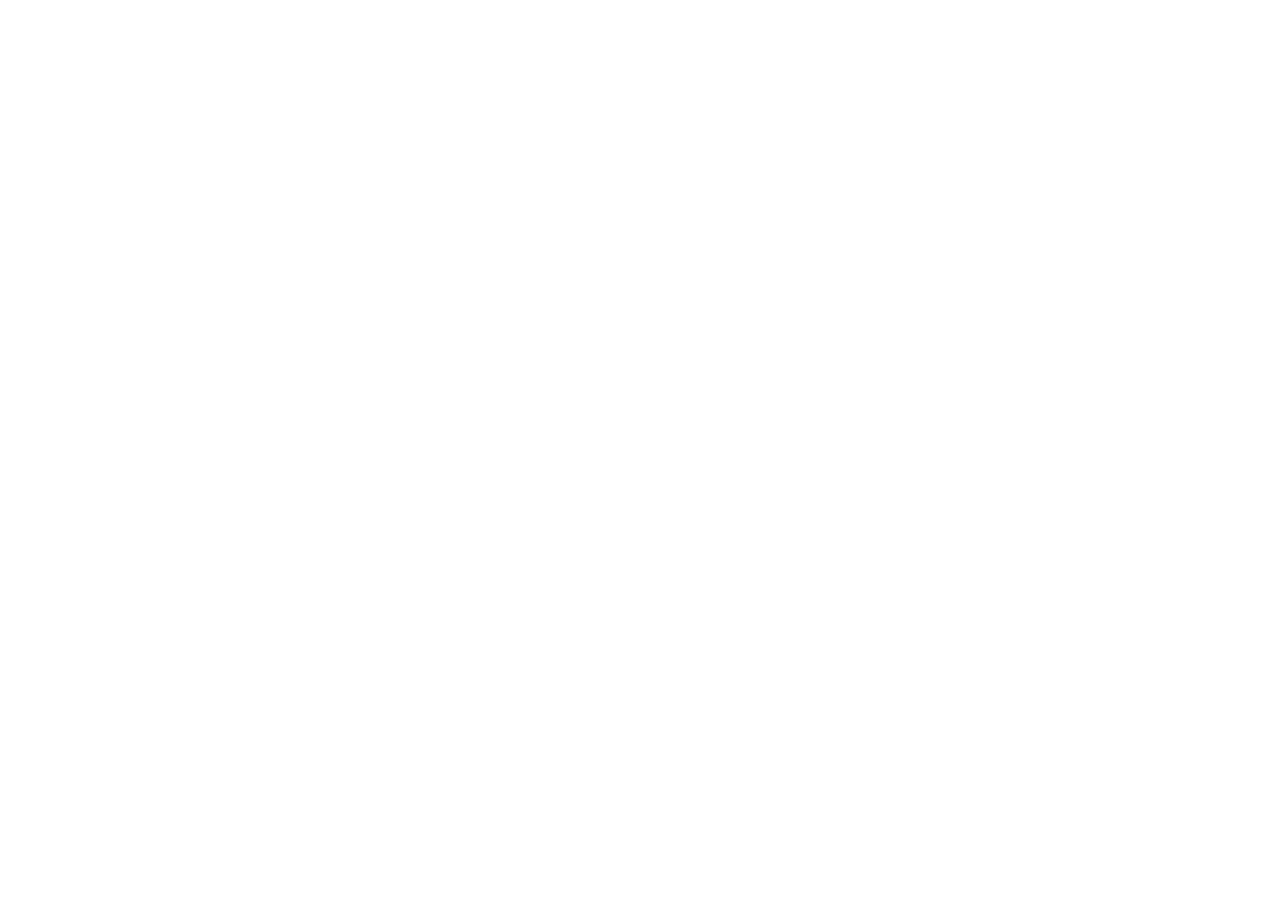
==== index.html @ 19d0822e "fasgasgahsfiw" ====
<!DOCTYPE html>
<html lang="en">
<head>
    <meta charset="UTF-8">
    <meta http-equiv="X-UA-Compatible" content="IE=edge">
    <meta name="viewport" content="width=device-width, initial-scale=1.0">
    <title>INDIIVIDUAL PROJECCT</title>
    <link rel="stylesheet" href="styles.css">
</head>
<body>
    <main>
        <!----------------------- Homepage ----------------------------->
        <header>
            <div class="header" id="home">
                <!-- <div class="header__image"><img src="For Individual Project\HomepageImage.jpg" alt="Computer Rig"></div> -->
            </div>
        </header>
        
    </main>
    
</body>
</html>
---- styles.css ----
*{
    margin: 0;
    padding: 0;
    box-sizing: border-box;
}

  


header__image{
    height: 100vh;
    background-image: (rgba(59, 59, 59, 0.397), rgba(0, 0, 0, 0.479)),url(For Individual Project/HomepageImage.jpg);
    background-size: cover;
    background-position: center;
    background-attachment: fixed;

    
}
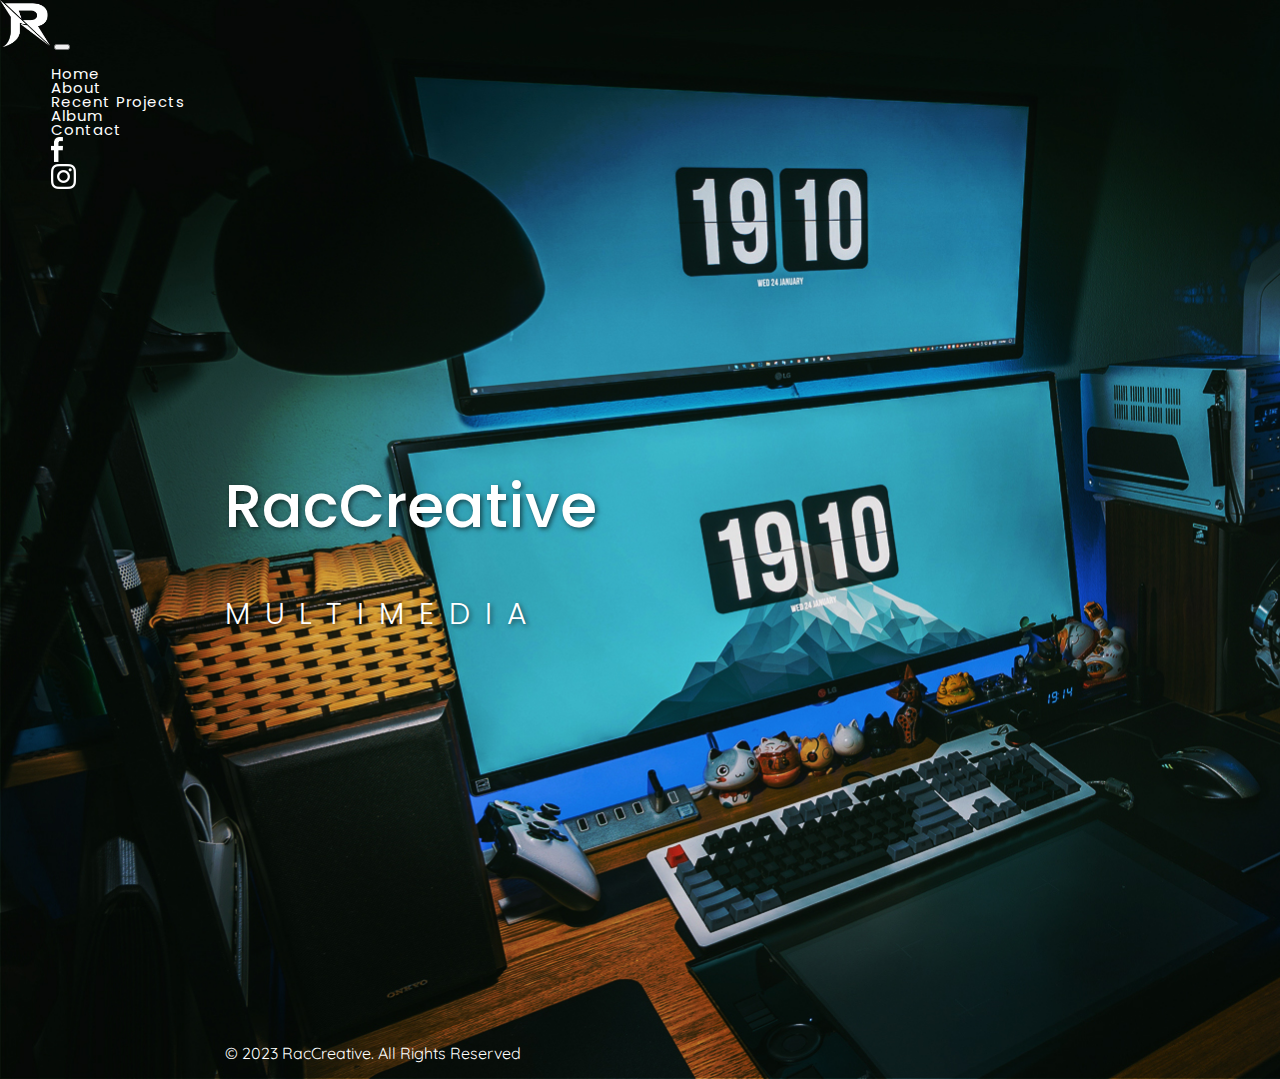
==== commit 09bbacf8: "added target='_blank'." ====
--- a/index.html
+++ b/index.html
@@ -1,22 +1,71 @@
 <!DOCTYPE html>
 <html lang="en">
-<head>
-    <meta charset="UTF-8">
-    <meta http-equiv="X-UA-Compatible" content="IE=edge">
-    <meta name="viewport" content="width=device-width, initial-scale=1.0">
-    <title>INDIIVIDUAL PROJECCT</title>
-    <link rel="stylesheet" href="styles.css">
-</head>
-<body>
-    <main>
-        <!----------------------- Homepage ----------------------------->
-        <header>
-            <div class="header" id="home">
-                <!-- <div class="header__image"><img src="For Individual Project\HomepageImage.jpg" alt="Computer Rig"></div> -->
-            </div>
-        </header>
-        
-    </main>
-    
-</body>
-</html>+  <head>
+    <meta charset="UTF-8" />
+    <meta http-equiv="X-UA-Compatible" content="IE=edge" />
+    <meta name="viewport" content="width=device-width, initial-scale=1.0" />
+    <title>Raccreative|IndividualProject</title>
+    <link href="https://fonts.googleapis.com/css2?family=Poppins:ital,wght@0,100;0,200;0,300;0,400;0,500;0,600;0,700;1,100;1,200;1,300;1,400;1,500;1,600;1,700&display=swap" rel="stylesheet">
+    <link href="https://fonts.googleapis.com/css2?family=Poppins:ital,wght@0,100;0,200;0,300;0,400;0,500;0,600;0,700;1,100;1,200;1,300;1,400;1,500;1,600;1,700&family=Quicksand:wght@300;400;500;600;700&display=swap" rel="stylesheet">
+    <link href="https://cdn.jsdelivr.net/npm/bootstrap@5.1.3/dist/css/bootstrap.min.css" rel="stylesheet" integrity="sha384-1BmE4kWBq78iYhFldvKuhfTAU6auU8tT94WrHftjDbrCEXSU1oBoqyl2QvZ6jIW3" crossorigin="anonymous">
+    <script src="https://cdn.jsdelivr.net/npm/bootstrap@5.1.3/dist/js/bootstrap.bundle.min.js" integrity="sha384-ka7Sk0Gln4gmtz2MlQnikT1wXgYsOg+OMhuP+IlRH9sENBO0LRn5q+8nbTov4+1p" crossorigin="anonymous"></script>
+    <link href='https://unpkg.com/boxicons@2.1.4/css/boxicons.min.css' rel='stylesheet'>
+    <link rel="stylesheet" href="css/styles.css">
+  </head>
+  <body background="img\hompagebg.jpg">
+    <!-- Homepage -->
+    <div class="homepage">
+        <!-- Header Start -->
+        <div class="header"> 
+            <nav class="navbar navbar-expand-lg navbar-light">
+                <div class="container-fluid">
+                  <a class="navbar-brand" href="index.html">
+                    <img src="img/RaccreativeLogo.png" width="50" alt="Raccreative Logo">
+                  </a>
+                  <button class="navbar-toggler" type="button" data-bs-toggle="collapse" data-bs-target="#navbarSupportedContent" aria-controls="navbarSupportedContent" aria-expanded="false" aria-label="Toggle navigation">
+                    <span class="navbar-toggler-icon"></span>
+                  </button>
+                  <div class="collapse navbar-collapse" id="navbarSupportedContent">
+                    <ul class="navbar-nav ms-auto mt-2 mt-lg-0">
+                      <li class="nav-item">
+                        <a style="color:white" class="nav-link" href="index.html">Home</a>
+                      </li>
+                      <li class="nav-item">
+                        <a style="color:white" class="nav-link" href="about.html">About</a>
+                      </li>
+                      <li class="nav-item">
+                        <a style="color:white" class="nav-link" href="project.html">Recent Projects</a>
+                      </li>
+                      <li class="nav-item">
+                        <a style="color:white" class="nav-link" href="album.html">Album</a>
+                      </li>
+                      <li class="nav-item">
+                        <a style="color:white" class="nav-link" href="contact.html">Contact</a>
+                      </li>
+                      <li class="nav-item">
+                        <a class="nav-link" href="https://www.facebook.com/Raccreativestudio" target="_blank"><img src="img\60fea6c83d624000048712b7.png" width="12" alt="facebook"></a>
+                      </li>
+                      <li class="nav-item">
+                        <a class="nav-link" href="https://www.instagram.com/" target="_blank"><img src="img\instagramicon.png" width="25" alt="facebook"></a>
+                      </li>
+                    </ul>
+                  </div>
+                </div>
+              </nav>
+        </div>
+        <!-- Header End -->
+        <!-- Company Name Start -->
+        <div class="company-name">
+            <h1>RacCreative</h1>
+            <h3>Multimedia</h3>
+        </div>
+        <!-- Company Name End -->
+        <!-- Footer Start -->
+        <footer>
+          <p>© 2023 RacCreative. All Rights Reserved</p>
+        </footer>
+        <!-- Footer End -->
+
+    </div>
+  </body>
+</html>
--- a/css/styles.css
+++ b/css/styles.css
@@ -0,0 +1,108 @@
+
+
+body{
+    margin: 0 auto;
+    padding: 0;
+    box-sizing: border-box;
+    font-family: 'Quicksand', sans-serif;  
+    overflow-x: hidden;
+    background-size: cover;
+    background-color: rgb(0, 0, 0);
+    color: rgb(255, 255, 255);
+    
+}
+
+ul{
+    list-style: none;
+}
+
+a{
+    text-decoration: none !important;
+    color: #ffffff;
+    transition: all 0.5s ease-in-out;
+}
+
+a:hover{
+    color: #0098d4 !important;
+}
+
+.navbar{
+    position: relative;
+}
+
+.navbar ul li{
+    position: relative;
+    margin-left: 0.7rem;
+    margin-right: 0.7rem;
+}
+
+.navbar ul li a{
+    position: relative;
+    display: block;
+    font-family: "poppins", sans-serif;
+    font-size: 15px;
+    font-weight: 400;
+    line-height: 14px;
+    letter-spacing: 1px;
+    color: white;
+
+}
+
+
+footer{
+    text-align: left;
+    padding-left: 25vh;
+    padding-top: 40vh;
+}
+
+.about-us-footer{
+    text-align: left;
+    padding-left: 25vh;
+    padding-top: 24.5vh;
+}
+
+.company-name{
+    text-align: left;
+    padding-left: 25vh;
+    margin-top: 30vh;
+    text-shadow: 2px 2px 5px rgba(0, 0, 0, 0.568);
+}
+
+h1{
+    font-family: 'Poppins', sans-serif;
+    font-size: 60px;
+    font-weight: 450;
+}
+
+h3{
+    font-family: 'Poppins', sans-serif;
+    font-size: 30px;
+    font-weight: 300;
+    text-transform: uppercase;
+    letter-spacing: 15px;
+    
+    
+}
+
+.about--us{
+    text-align: left;
+    padding-left: 15vh;
+    margin-top: 15vh;
+    
+}
+
+.about-us-h1{
+    font-family: 'Poppins', sans-serif;
+    font-size: 70px;
+    font-weight: 300;
+}
+
+.about-us-p{
+    margin-left: 10vh;
+    inline-size: 500px;
+    font-family: 'Poppins', sans-serif;
+    font-size: 20px;
+    font-weight: 300;
+
+
+}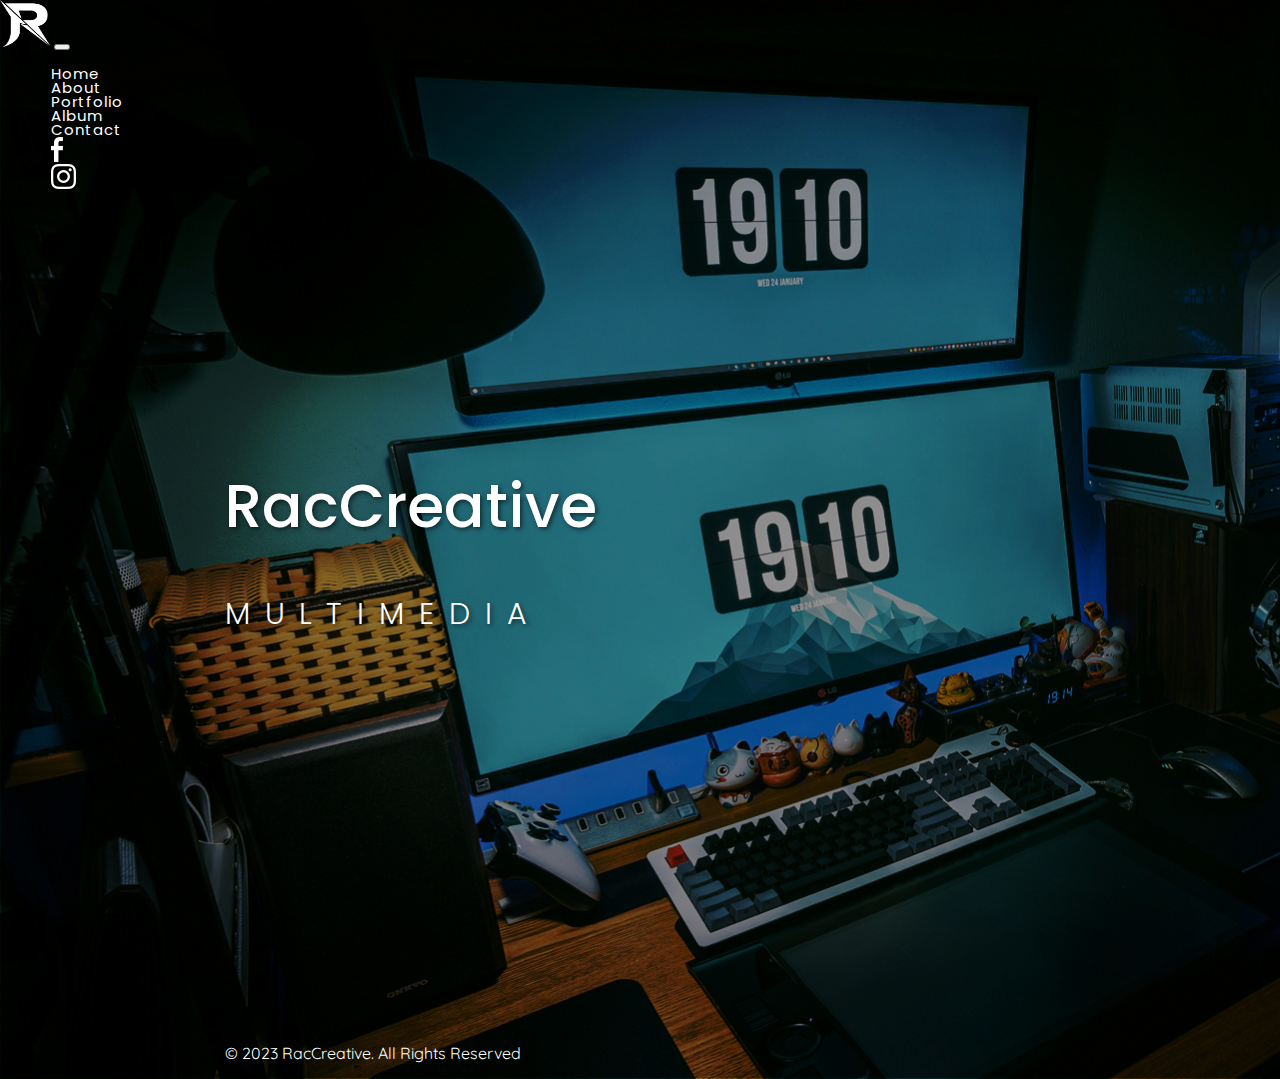
==== commit 9f7566a9: "Added portfolio page" ====
--- a/index.html
+++ b/index.html
@@ -34,7 +34,7 @@
                         <a style="color:white" class="nav-link" href="about.html">About</a>
                       </li>
                       <li class="nav-item">
-                        <a style="color:white" class="nav-link" href="project.html">Recent Projects</a>
+                        <a style="color:white" class="nav-link" href="project.html">Portfolio</a>
                       </li>
                       <li class="nav-item">
                         <a style="color:white" class="nav-link" href="album.html">Album</a>
--- a/css/styles.css
+++ b/css/styles.css
@@ -61,6 +61,7 @@
     padding-top: 24.5vh;
 }
 
+/* Homepage */
 .company-name{
     text-align: left;
     padding-left: 25vh;
@@ -83,21 +84,26 @@
     
     
 }
+/* End of Homepage */
 
+/* About Us */
 .about--us{
+    
     text-align: left;
-    padding-left: 15vh;
+    padding-left: 20vh;
     margin-top: 15vh;
     
 }
 
 .about-us-h1{
+    position: relative;
     font-family: 'Poppins', sans-serif;
     font-size: 70px;
     font-weight: 300;
 }
 
 .about-us-p{
+    position: relative;
     margin-left: 10vh;
     inline-size: 500px;
     font-family: 'Poppins', sans-serif;
@@ -105,4 +111,65 @@
     font-weight: 300;
 
 
+}
+
+.about-us-image{
+    position: absolute;
+    max-width: 70%;
+    max-height: 70%;
+    top: 17vh;
+    right: 25vh;
+    
+}
+/* about us */
+
+/* portfolio */
+
+.portfolio-images{
+    display: inline-block;
+    padding-top: 7vh;
+    margin-left: 35vh;
+    margin-right: auto;
+
+}
+
+.photography{
+    margin-left: 10vh;
+    width: 300px;
+    height: 500px;
+    object-fit: cover;
+}
+
+.marketing{
+    margin-left: 10vh;
+    width: 300px;
+    height: 500px;
+    object-fit: cover;
+    
+    
+}
+
+.logo{
+    margin-left: 10vh;
+    width: 300px;
+    height: 500px;
+    object-fit: cover;
+    
+
+}
+
+.project-footer{
+    text-align: left;
+    padding-left: 25vh;
+    padding-top: 13vh;
+}
+
+.recent-projects{
+    position: relative;
+    padding-top: 2vh;
+    margin-left: 10vh;
+    /* inline-size: 500px; */
+    font-family: 'Poppins', sans-serif;
+    font-size: 45px;
+    font-weight: 300;
 }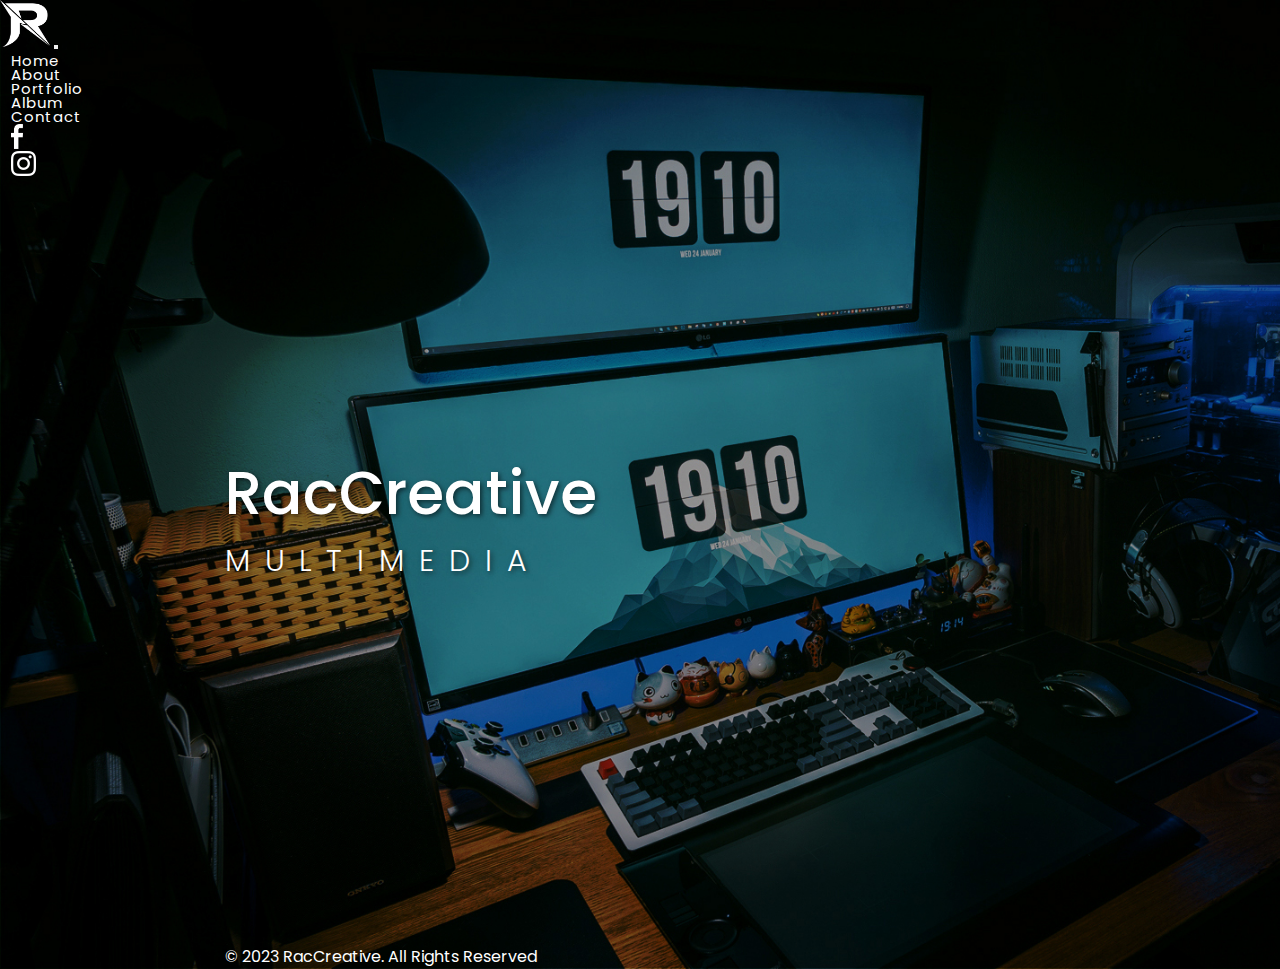
==== commit 3f086e26: "Upadted contact page" ====
--- a/index.html
+++ b/index.html
@@ -56,8 +56,8 @@
         <!-- Header End -->
         <!-- Company Name Start -->
         <div class="company-name">
-            <h1>RacCreative</h1>
-            <h3>Multimedia</h3>
+            <h1 class="hompage-title">RacCreative</h1>
+            <h3 class="homepage-subtitle">Multimedia</h3>
         </div>
         <!-- Company Name End -->
         <!-- Footer Start -->
--- a/css/styles.css
+++ b/css/styles.css
@@ -1,10 +1,12 @@
-
-
-body{
-    margin: 0 auto;
+*{
+    margin: 0;
     padding: 0;
     box-sizing: border-box;
-    font-family: 'Quicksand', sans-serif;  
+    font-family: 'poppins', sans-serif;
+}
+
+body{
+
     overflow-x: hidden;
     background-size: cover;
     background-color: rgb(0, 0, 0);
@@ -12,6 +14,7 @@
     
 }
 
+/* Header Start */
 ul{
     list-style: none;
 }
@@ -48,20 +51,18 @@
 
 }
 
-
+/* Header End */
+
+/* Homepage */
 footer{
     text-align: left;
     padding-left: 25vh;
     padding-top: 40vh;
 }
 
-.about-us-footer{
-    text-align: left;
-    padding-left: 25vh;
-    padding-top: 24.5vh;
-}
-
-/* Homepage */
+
+
+
 .company-name{
     text-align: left;
     padding-left: 25vh;
@@ -69,13 +70,13 @@
     text-shadow: 2px 2px 5px rgba(0, 0, 0, 0.568);
 }
 
-h1{
+.hompage-title{
     font-family: 'Poppins', sans-serif;
     font-size: 60px;
     font-weight: 450;
 }
 
-h3{
+.homepage-subtitle{
     font-family: 'Poppins', sans-serif;
     font-size: 30px;
     font-weight: 300;
@@ -86,7 +87,7 @@
 }
 /* End of Homepage */
 
-/* About Us */
+/* About Us page start*/
 .about--us{
     
     text-align: left;
@@ -121,13 +122,20 @@
     right: 25vh;
     
 }
-/* about us */
-
-/* portfolio */
+
+.about-us-footer{
+    text-align: left;
+    padding-left: 25vh;
+    padding-top: 24.5vh;
+}
+
+/* about us page end */
+
+/* portfolio page start */
 
 .portfolio-images{
     display: inline-block;
-    padding-top: 7vh;
+    
     margin-left: 35vh;
     margin-right: auto;
 
@@ -158,18 +166,93 @@
 
 }
 
+
+
+.recent-projects{
+    position: relative;
+    padding-top: 2vh;
+    margin-left: 10vh;
+    /* inline-size: 500px; */
+    font-family: 'Poppins', sans-serif;
+    font-size: 45px;
+    font-weight: 300;
+}
+
+.portfolio--photography{
+    display: inline-block;
+    font-family: 'Poppins', sans-serif;
+    padding-top: 2vh;
+    margin-left: 42vh;
+    margin-right: auto;
+}
+
+.portfolio--marketing{
+    display: inline-block;
+    font-family: 'Poppins', sans-serif;
+    padding-top: 2vh;
+    margin-left: 27vh;
+    margin-right: auto;
+}
+
+.portfolio--logo{
+    display: inline-block;
+    font-family: 'Poppins', sans-serif;
+    padding-top: 2vh;
+    margin-left: 22vh;
+    margin-right: auto;
+}
+
+.photography--page{
+    position: relative;
+    padding-top: 2vh;
+    margin-left: 10vh;
+    /* inline-size: 500px; */
+    font-family: 'Poppins', sans-serif;
+    font-size: 30px;
+    font-weight: 300;
+}
+
 .project-footer{
     text-align: left;
     padding-left: 25vh;
-    padding-top: 13vh;
-}
-
-.recent-projects{
-    position: relative;
-    padding-top: 2vh;
-    margin-left: 10vh;
-    /* inline-size: 500px; */
-    font-family: 'Poppins', sans-serif;
-    font-size: 45px;
-    font-weight: 300;
-}+    padding-top: 14.5vh;
+}
+
+/* portfolio page end */
+/* Contact Us Page Start */
+
+.contact-title{
+    position: relative;
+    text-align: left;
+    padding-top: 30vh;
+    margin-left: 10vh;
+}
+
+.contact-title-h3{
+    font-family: "poppins", sans-serif;
+    font-size: 20px;
+    font-weight: 200;
+    margin-left: 5vh;
+}
+
+form{
+    position: absolute;
+    max-width: 70%;
+    max-height: 70%;
+    top: 17vh;
+    right: 25vh;
+}
+
+
+input, textarea{
+    width: 500px;
+    color: rgb(255, 255, 255);
+    border: .5px solid rgb(255, 255, 255);
+    outline: 0;
+    font-family: "poppins", sans-serif;
+    font-size: 15px;
+    background: transparent;
+    padding: 10px;
+    margin-bottom: 10px;
+
+}
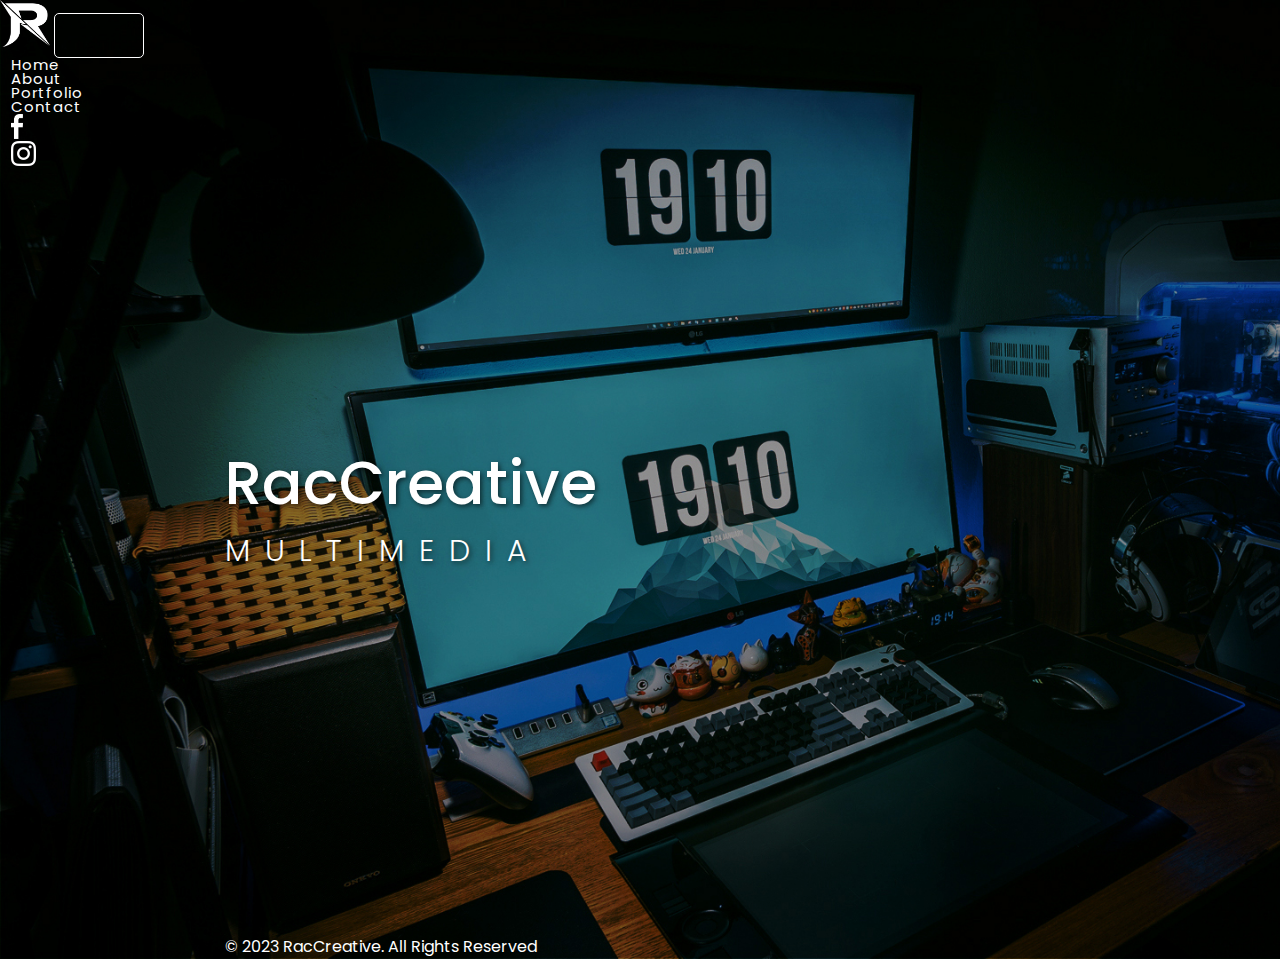
==== commit cdfb8aa4: "Removed album page, redundant" ====
--- a/index.html
+++ b/index.html
@@ -9,7 +9,6 @@
     <link href="https://fonts.googleapis.com/css2?family=Poppins:ital,wght@0,100;0,200;0,300;0,400;0,500;0,600;0,700;1,100;1,200;1,300;1,400;1,500;1,600;1,700&family=Quicksand:wght@300;400;500;600;700&display=swap" rel="stylesheet">
     <link href="https://cdn.jsdelivr.net/npm/bootstrap@5.1.3/dist/css/bootstrap.min.css" rel="stylesheet" integrity="sha384-1BmE4kWBq78iYhFldvKuhfTAU6auU8tT94WrHftjDbrCEXSU1oBoqyl2QvZ6jIW3" crossorigin="anonymous">
     <script src="https://cdn.jsdelivr.net/npm/bootstrap@5.1.3/dist/js/bootstrap.bundle.min.js" integrity="sha384-ka7Sk0Gln4gmtz2MlQnikT1wXgYsOg+OMhuP+IlRH9sENBO0LRn5q+8nbTov4+1p" crossorigin="anonymous"></script>
-    <link href='https://unpkg.com/boxicons@2.1.4/css/boxicons.min.css' rel='stylesheet'>
     <link rel="stylesheet" href="css/styles.css">
   </head>
   <body background="img\hompagebg.jpg">
@@ -35,9 +34,6 @@
                       </li>
                       <li class="nav-item">
                         <a style="color:white" class="nav-link" href="project.html">Portfolio</a>
-                      </li>
-                      <li class="nav-item">
-                        <a style="color:white" class="nav-link" href="album.html">Album</a>
                       </li>
                       <li class="nav-item">
                         <a style="color:white" class="nav-link" href="contact.html">Contact</a>
--- a/css/styles.css
+++ b/css/styles.css
@@ -14,7 +14,39 @@
     
 }
 
-/* Header Start */
+/***************************** Transition Start ******************************/
+.company-name{
+    animation: transitionIn 1.5s;
+}
+
+.contact--container{
+    animation: transitionIn 1.5s;
+}
+
+.about--us{
+    animation: transitionIn 1.5s;
+}
+
+.portfolio-page{
+    animation: transitionIn 1.5s;
+}
+
+@keyframes transitionIn{
+    from{
+        opacity: 0;
+        transform: translateY(-10px);
+
+    }
+
+    to{
+        opacity: 1;
+        transform: translateY(0);
+    }
+}
+
+/**************************** Transition end ******************************/
+
+/************************ Header Start **************************/
 ul{
     list-style: none;
 }
@@ -51,9 +83,11 @@
 
 }
 
-/* Header End */
-
-/* Homepage */
+
+
+/******************************** Header End *********************************/
+
+/********************************* Homepage **********************************/
 footer{
     text-align: left;
     padding-left: 25vh;
@@ -85,9 +119,9 @@
     
     
 }
-/* End of Homepage */
-
-/* About Us page start*/
+/**************************************** End of Homepage *************************************/
+
+/**************************************** About Us page start**************************************/
 .about--us{
     
     text-align: left;
@@ -114,14 +148,16 @@
 
 }
 
+
 .about-us-image{
     position: absolute;
-    max-width: 70%;
-    max-height: 70%;
-    top: 17vh;
-    right: 25vh;
-    
-}
+    margin-left: 115vh;
+    margin-top: -47vh;
+    width: 450px;
+    height: 600px;
+    object-fit: cover;
+}
+
 
 .about-us-footer{
     text-align: left;
@@ -129,16 +165,36 @@
     padding-top: 24.5vh;
 }
 
-/* about us page end */
-
-/* portfolio page start */
+/************************************ about us page end *****************************/
+
+/*********************************** portfolio page start *****************************/
 
 .portfolio-images{
     display: inline-block;
-    
     margin-left: 35vh;
     margin-right: auto;
 
+}
+
+.photography:hover{
+    -ms-transform: scale(1.2);
+    -webkit-transform: scale(1.2);
+    transform: scale(1.2);
+    transition: transform 0.7s;
+}
+
+.marketing:hover{
+    -ms-transform: scale(1.2);
+    -webkit-transform: scale(1.2);
+    transform: scale(1.2);
+    transition: transform 0.7s;
+}
+
+.logo:hover{
+    -ms-transform: scale(1.2);
+    -webkit-transform: scale(1.2);
+    transform: scale(1.2);
+    transition: transform 0.7s;
 }
 
 .photography{
@@ -166,8 +222,6 @@
 
 }
 
-
-
 .recent-projects{
     position: relative;
     padding-top: 2vh;
@@ -175,7 +229,8 @@
     /* inline-size: 500px; */
     font-family: 'Poppins', sans-serif;
     font-size: 45px;
-    font-weight: 300;
+    font-weight: 400;
+    
 }
 
 .portfolio--photography{
@@ -184,22 +239,25 @@
     padding-top: 2vh;
     margin-left: 42vh;
     margin-right: auto;
+    font-size: 20px;
 }
 
 .portfolio--marketing{
     display: inline-block;
     font-family: 'Poppins', sans-serif;
     padding-top: 2vh;
-    margin-left: 27vh;
+    margin-left: 24.5vh;
     margin-right: auto;
+    font-size: 20px;
 }
 
 .portfolio--logo{
     display: inline-block;
     font-family: 'Poppins', sans-serif;
     padding-top: 2vh;
-    margin-left: 22vh;
+    margin-left: 17.5vh;
     margin-right: auto;
+    font-size: 20px;
 }
 
 .photography--page{
@@ -218,14 +276,15 @@
     padding-top: 14.5vh;
 }
 
-/* portfolio page end */
-/* Contact Us Page Start */
+/********************************** portfolio page end ****************************/
+
+/********************************* Contact Us Page Start ****************************/
 
 .contact-title{
     position: relative;
     text-align: left;
     padding-top: 30vh;
-    margin-left: 10vh;
+    margin-left: 20vh;
 }
 
 .contact-title-h3{
@@ -235,12 +294,17 @@
     margin-left: 5vh;
 }
 
+
+
 form{
     position: absolute;
+    margin-left: 125vh;
+    margin-top: -27vh;
     max-width: 70%;
-    max-height: 70%;
-    top: 17vh;
-    right: 25vh;
+    max-height: 60%;
+    /* top: 20vh;
+    right: 25vh; */
+    
 }
 
 
@@ -254,5 +318,42 @@
     background: transparent;
     padding: 10px;
     margin-bottom: 10px;
-
-}
+    border-radius: 5px;
+
+}
+
+button{
+    padding: 10px 0;
+    color: #ffff;
+    outline: none;
+    background: transparent;
+    border: 1px solid #fff;
+    width: 90px;
+    height: 45px;
+    border-radius: 5px;
+    cursor: pointer;
+    text-align: center;
+    
+
+}
+
+button:hover{
+    background-color: #0098d4;
+    color: black;
+    border: black;
+    -ms-transform: scale(1.2);
+    -webkit-transform: scale(1.2);
+    transform: scale(1.2);
+    transition: transform 0.7s;
+    
+}
+
+.contact-footer{
+    text-align: left;
+    padding-left: 25vh;
+    padding-top: 40.5vh;
+}
+
+/***************************** Contact Us Page End *****************************/
+
+
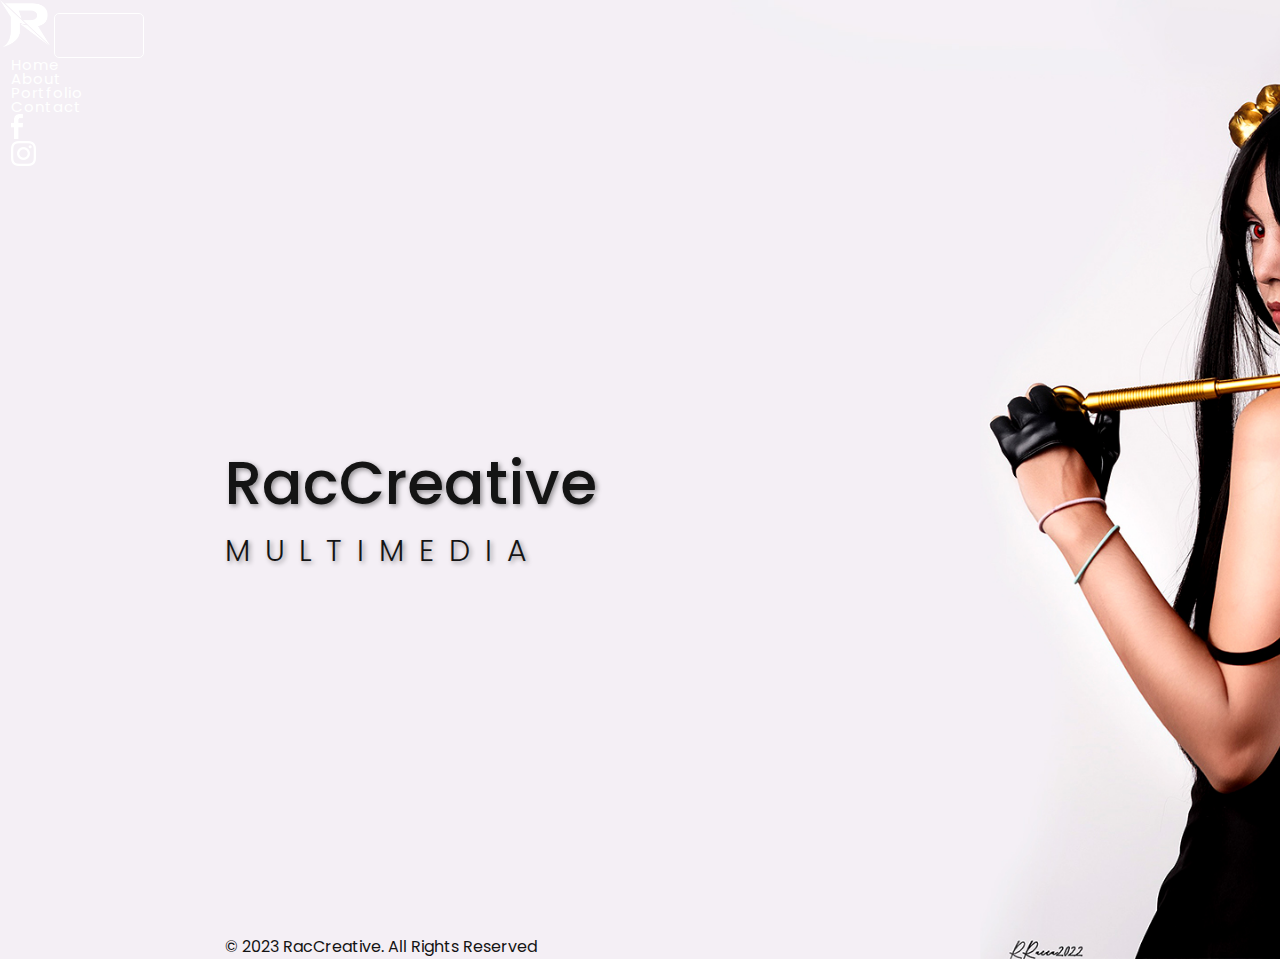
==== commit 470e9b38: "changed hompage background, portfolio images" ====
--- a/index.html
+++ b/index.html
@@ -11,12 +11,12 @@
     <script src="https://cdn.jsdelivr.net/npm/bootstrap@5.1.3/dist/js/bootstrap.bundle.min.js" integrity="sha384-ka7Sk0Gln4gmtz2MlQnikT1wXgYsOg+OMhuP+IlRH9sENBO0LRn5q+8nbTov4+1p" crossorigin="anonymous"></script>
     <link rel="stylesheet" href="css/styles.css">
   </head>
-  <body background="img\hompagebg.jpg">
+  <body background="img\hompagebg 2.jpg">
     <!-- Homepage -->
     <div class="homepage">
         <!-- Header Start -->
         <div class="header"> 
-            <nav class="navbar navbar-expand-lg navbar-light">
+            <nav class="navbar navbar-expand-lg bg-dark navbar-light">
                 <div class="container-fluid">
                   <a class="navbar-brand" href="index.html">
                     <img src="img/RaccreativeLogo.png" width="50" alt="Raccreative Logo">
--- a/css/styles.css
+++ b/css/styles.css
@@ -92,6 +92,7 @@
     text-align: left;
     padding-left: 25vh;
     padding-top: 40vh;
+    color: rgb(20, 20, 20);
 }
 
 
@@ -101,7 +102,8 @@
     text-align: left;
     padding-left: 25vh;
     margin-top: 30vh;
-    text-shadow: 2px 2px 5px rgba(0, 0, 0, 0.568);
+    text-shadow: 2px 2px 5px rgba(0, 0, 0, 0.411);
+    color: rgb(20, 20, 20);
 }
 
 .hompage-title{
@@ -273,7 +275,7 @@
 .project-footer{
     text-align: left;
     padding-left: 25vh;
-    padding-top: 14.5vh;
+    padding-top: 14vh;
 }
 
 /********************************** portfolio page end ****************************/
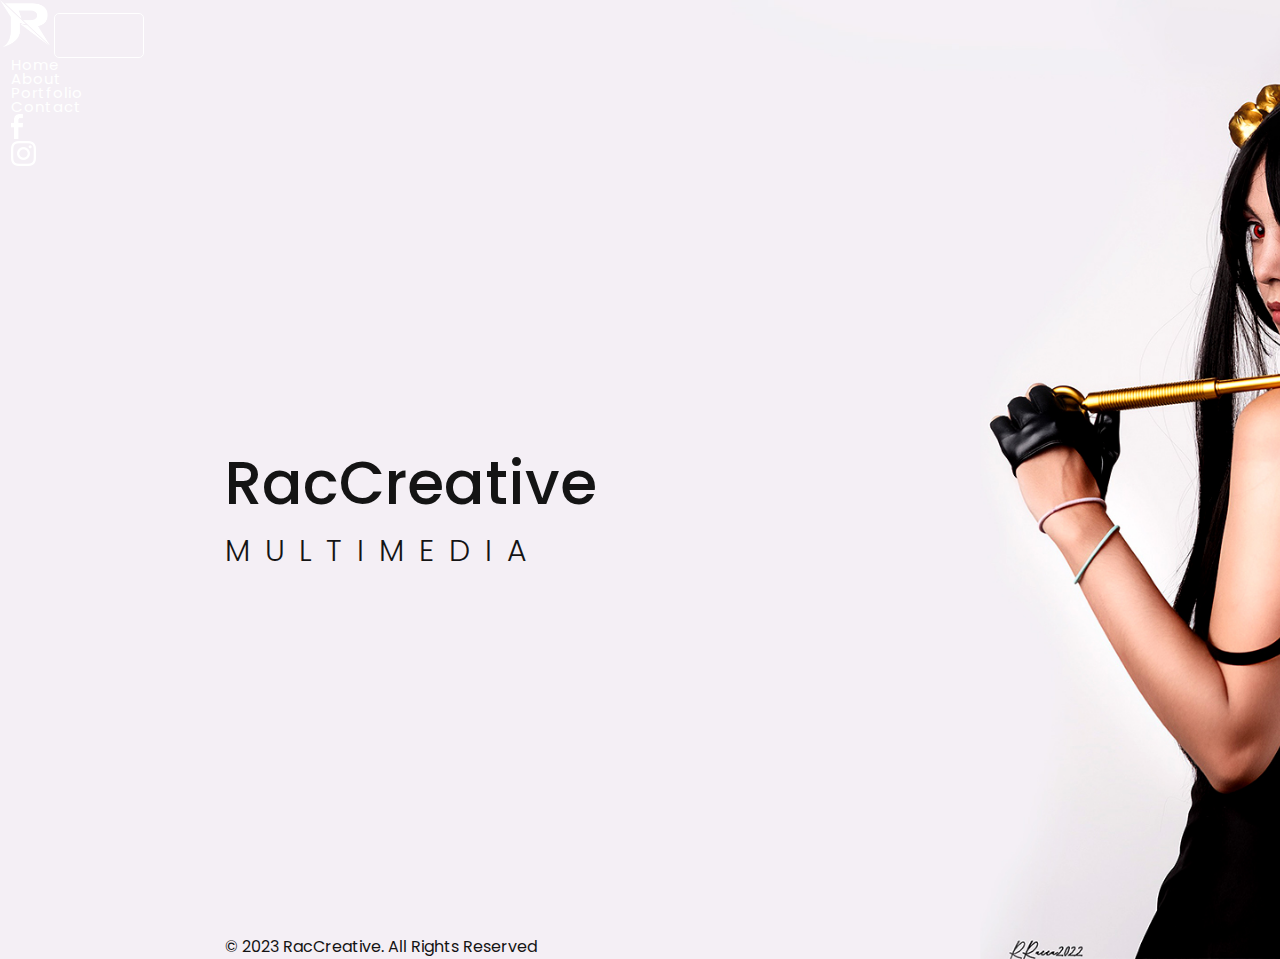
==== commit b61bd2a9: "changed footer color" ====
--- a/index.html
+++ b/index.html
@@ -57,7 +57,7 @@
         </div>
         <!-- Company Name End -->
         <!-- Footer Start -->
-        <footer>
+        <footer class="homepage-footer">
           <p>© 2023 RacCreative. All Rights Reserved</p>
         </footer>
         <!-- Footer End -->
--- a/css/styles.css
+++ b/css/styles.css
@@ -88,7 +88,7 @@
 /******************************** Header End *********************************/
 
 /********************************* Homepage **********************************/
-footer{
+.homepage-footer{
     text-align: left;
     padding-left: 25vh;
     padding-top: 40vh;
@@ -96,13 +96,11 @@
 }
 
 
-
-
 .company-name{
     text-align: left;
     padding-left: 25vh;
     margin-top: 30vh;
-    text-shadow: 2px 2px 5px rgba(0, 0, 0, 0.411);
+    /* text-shadow: 2px 2px 5px rgba(0, 0, 0, 0.411); */
     color: rgb(20, 20, 20);
 }
 
